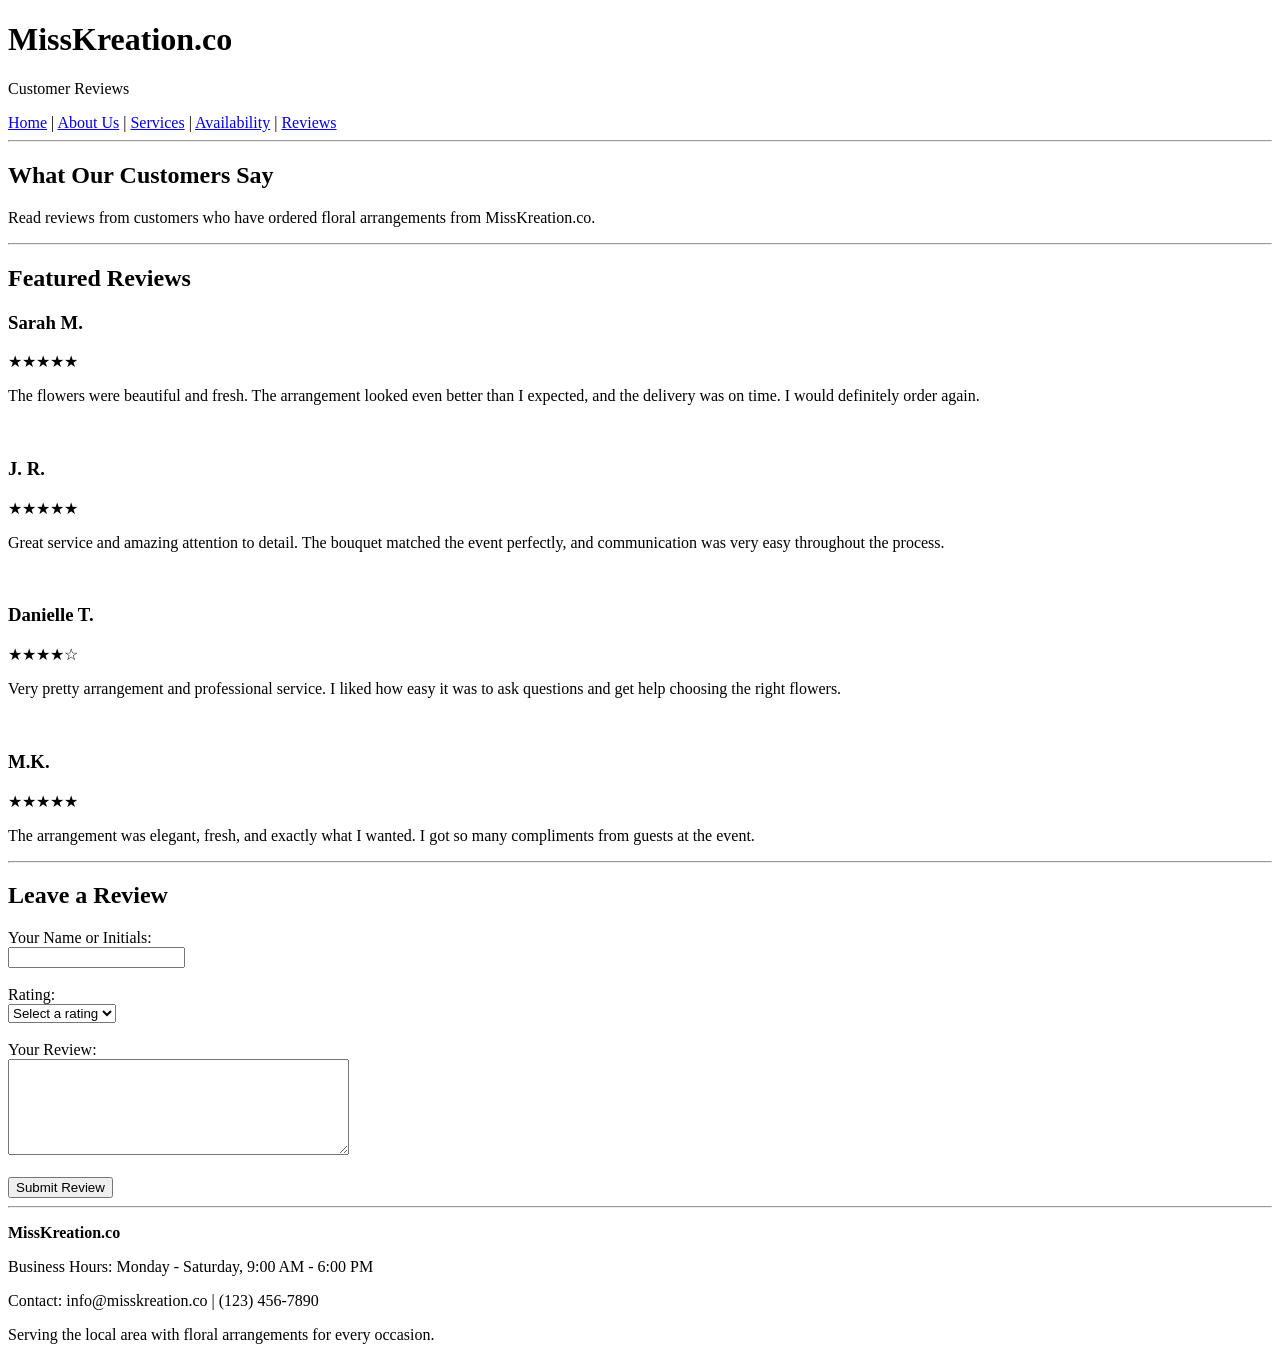
==== templates/reveiw.html @ aef9d73d "Added review" ====
<!DOCTYPE html>
<html lang="en">
<head>
    <meta charset="UTF-8">
    <meta name="viewport" content="width=device-width, initial-scale=1.0">
    <title>MissKreation.co | Reviews</title>
</head>
<body>

    <!-- Header -->
    <header>
        <h1>MissKreation.co</h1>
        <p>Customer Reviews</p>

        <nav>
            <a href="index.html">Home</a> |
            <a href="about.html">About Us</a> |
            <a href="services.html">Services</a> |
            <a href="availability.html">Availability</a> |
            <a href="reviews.html">Reviews</a>
        </nav>
        <hr>
    </header>

    <!-- Main Content -->
    <main>

        <!-- Intro Section -->
        <section>
            <h2>What Our Customers Say</h2>
            <p>Read reviews from customers who have ordered floral arrangements from MissKreation.co.</p>
        </section>

        <hr>

        <!-- Reviews Section -->
        <section>
            <h2>Featured Reviews</h2>

            <article>
                <h3>Sarah M.</h3>
                <p>★★★★★</p>
                <p>
                    The flowers were beautiful and fresh. The arrangement looked even better than I expected,
                    and the delivery was on time. I would definitely order again.
                </p>
            </article>

            <br>

            <article>
                <h3>J. R.</h3>
                <p>★★★★★</p>
                <p>
                    Great service and amazing attention to detail. The bouquet matched the event perfectly,
                    and communication was very easy throughout the process.
                </p>
            </article>

            <br>

            <article>
                <h3>Danielle T.</h3>
                <p>★★★★☆</p>
                <p>
                    Very pretty arrangement and professional service. I liked how easy it was to ask questions
                    and get help choosing the right flowers.
                </p>
            </article>

            <br>

            <article>
                <h3>M.K.</h3>
                <p>★★★★★</p>
                <p>
                    The arrangement was elegant, fresh, and exactly what I wanted. I got so many compliments
                    from guests at the event.
                </p>
            </article>
        </section>

        <hr>

        <!-- Review Form Section -->
        <section>
            <h2>Leave a Review</h2>
            <form action="#" method="post">
                <label for="name">Your Name or Initials:</label><br>
                <input type="text" id="name" name="name" required><br><br>

                <label for="rating">Rating:</label><br>
                <select id="rating" name="rating" required>
                    <option value="">Select a rating</option>
                    <option value="5">5 Stars</option>
                    <option value="4">4 Stars</option>
                    <option value="3">3 Stars</option>
                    <option value="2">2 Stars</option>
                    <option value="1">1 Star</option>
                </select><br><br>

                <label for="review">Your Review:</label><br>
                <textarea id="review" name="review" rows="6" cols="40" required></textarea><br><br>

                <button type="submit">Submit Review</button>
            </form>
        </section>

    </main>

    <hr>

    <!-- Footer -->
    <footer>
        <p><strong>MissKreation.co</strong></p>
        <p>Business Hours: Monday - Saturday, 9:00 AM - 6:00 PM</p>
        <p>Contact: info@misskreation.co | (123) 456-7890</p>
        <p>Serving the local area with floral arrangements for every occasion.</p>
    </footer>

</body>
</html>
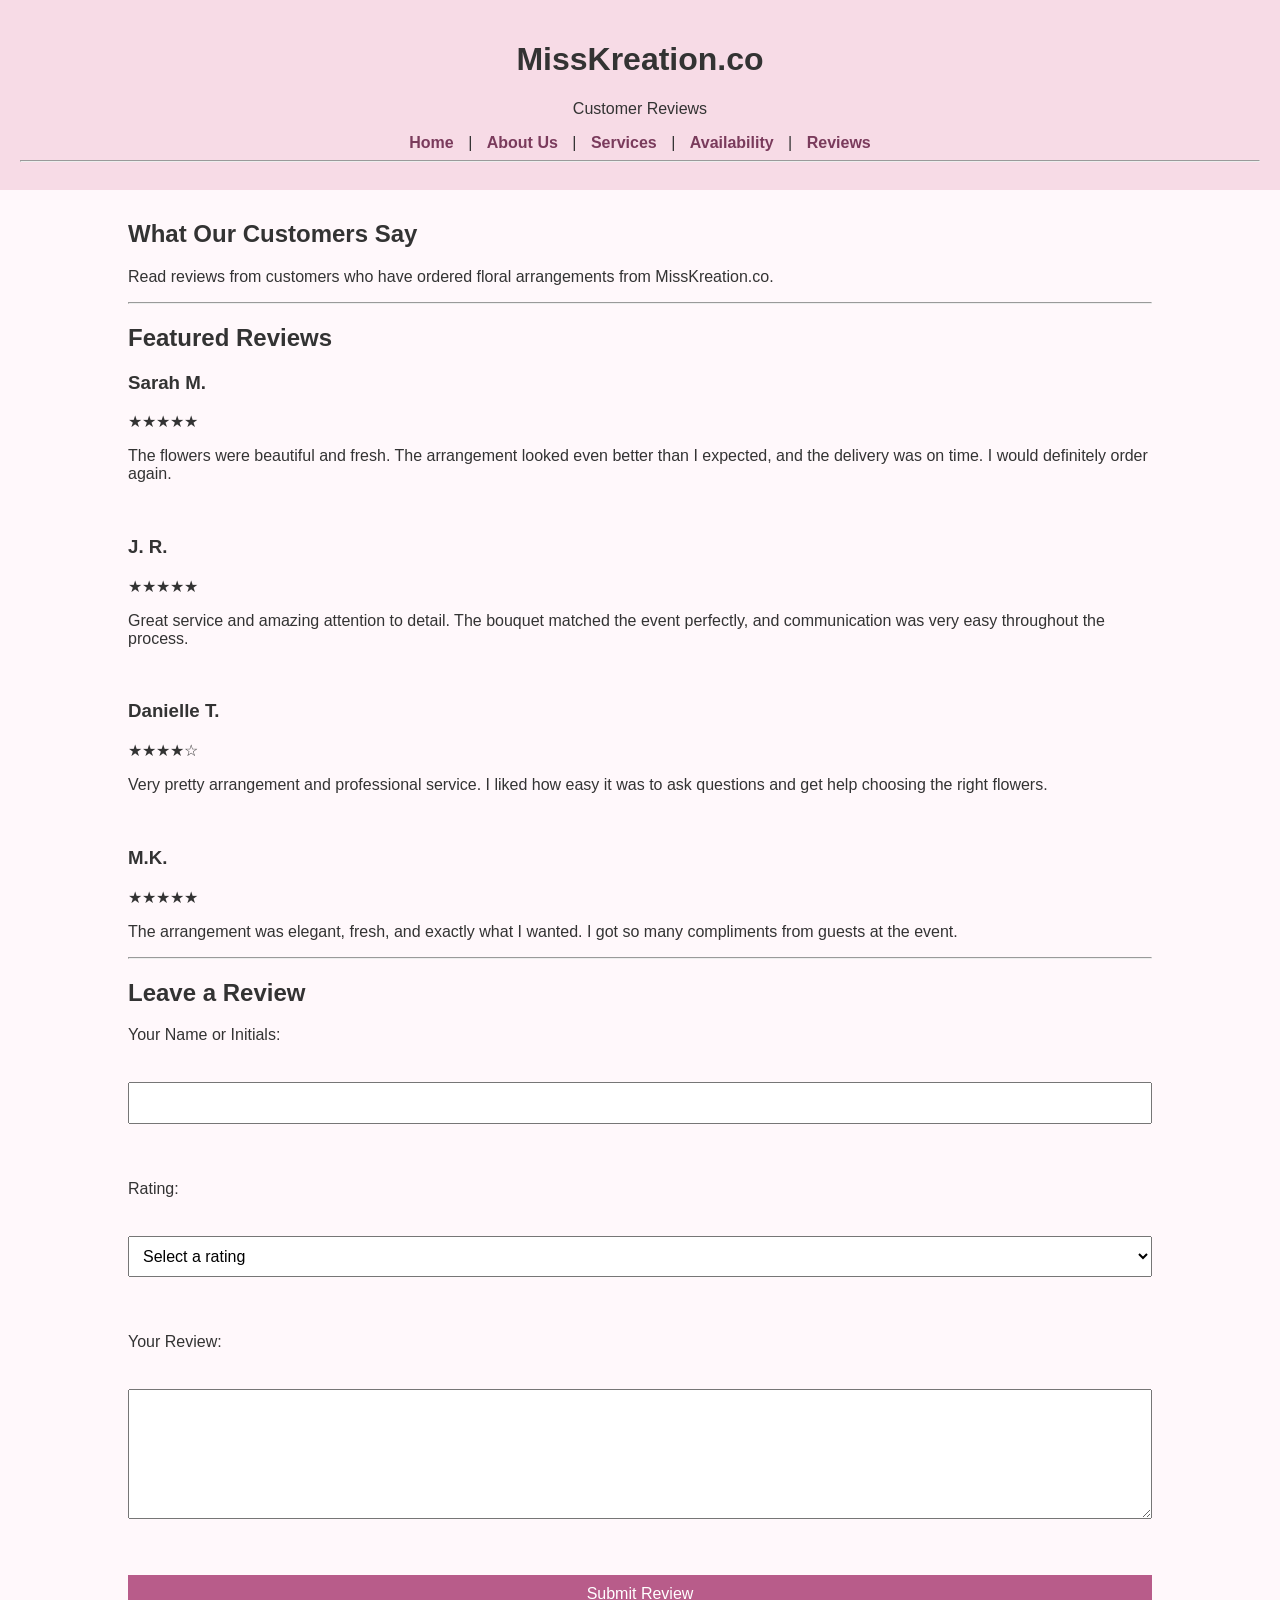
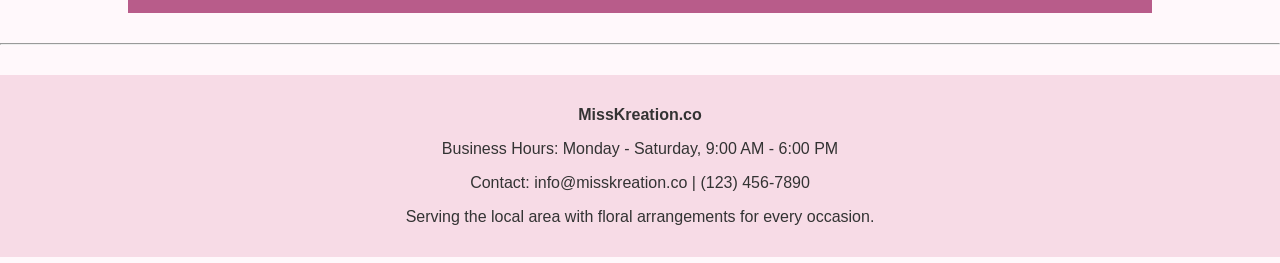
==== commit 820d6d69: "Added basic css to reveiw" ====
--- a/templates/reveiw.html
+++ b/templates/reveiw.html
@@ -4,6 +4,7 @@
     <meta charset="UTF-8">
     <meta name="viewport" content="width=device-width, initial-scale=1.0">
     <title>MissKreation.co | Reviews</title>
+    <link rel="stylesheet" href="reveiwStyle.css">
 </head>
 <body>
 
@@ -112,11 +113,12 @@
 
     <!-- Footer -->
     <footer>
-        <p><strong>MissKreation.co</strong></p>
+        <p><strong>MissKreation.co </strong></p>
         <p>Business Hours: Monday - Saturday, 9:00 AM - 6:00 PM</p>
         <p>Contact: info@misskreation.co | (123) 456-7890</p>
         <p>Serving the local area with floral arrangements for every occasion.</p>
     </footer>
 
 </body>
-</html>+</html>
+
--- a/templates/reveiwStyle.css
+++ b/templates/reveiwStyle.css
@@ -0,0 +1,84 @@
+body {
+    font-family: Arial, sans-serif;
+    margin: 0;
+    background-color: #fff8fb;
+    color: #333;
+}
+
+header {
+    background-color: #f7dbe6;
+    text-align: center;
+    padding: 20px;
+}
+
+.subtitle {
+    margin-top: 5px;
+}
+
+nav {
+    margin-top: 15px;
+}
+
+nav a {
+    text-decoration: none;
+    color: #7a3b5c;
+    margin: 0 10px;
+    font-weight: bold;
+}
+
+main {
+    width: 80%;
+    margin: 30px auto;
+}
+
+.intro,
+.review-form {
+    margin-bottom: 30px;
+}
+
+.reviews-container {
+    display: flex;
+    flex-direction: column;
+    gap: 20px;
+    margin-bottom: 30px;
+}
+
+.review-card {
+    background-color: white;
+    border: 1px solid #e6b8cb;
+    padding: 20px;
+    border-radius: 10px;
+}
+
+.stars {
+    color: #b85c8a;
+    font-weight: bold;
+}
+
+form {
+    display: flex;
+    flex-direction: column;
+    gap: 10px;
+}
+
+input,
+select,
+textarea,
+button {
+    padding: 10px;
+    font-size: 16px;
+}
+
+button {
+    background-color: #b85c8a;
+    color: white;
+    border: none;
+    cursor: pointer;
+}
+
+footer {
+    text-align: center;
+    background-color: #f7dbe6;
+    padding: 15px;
+    margin-top: 30px;
+}
